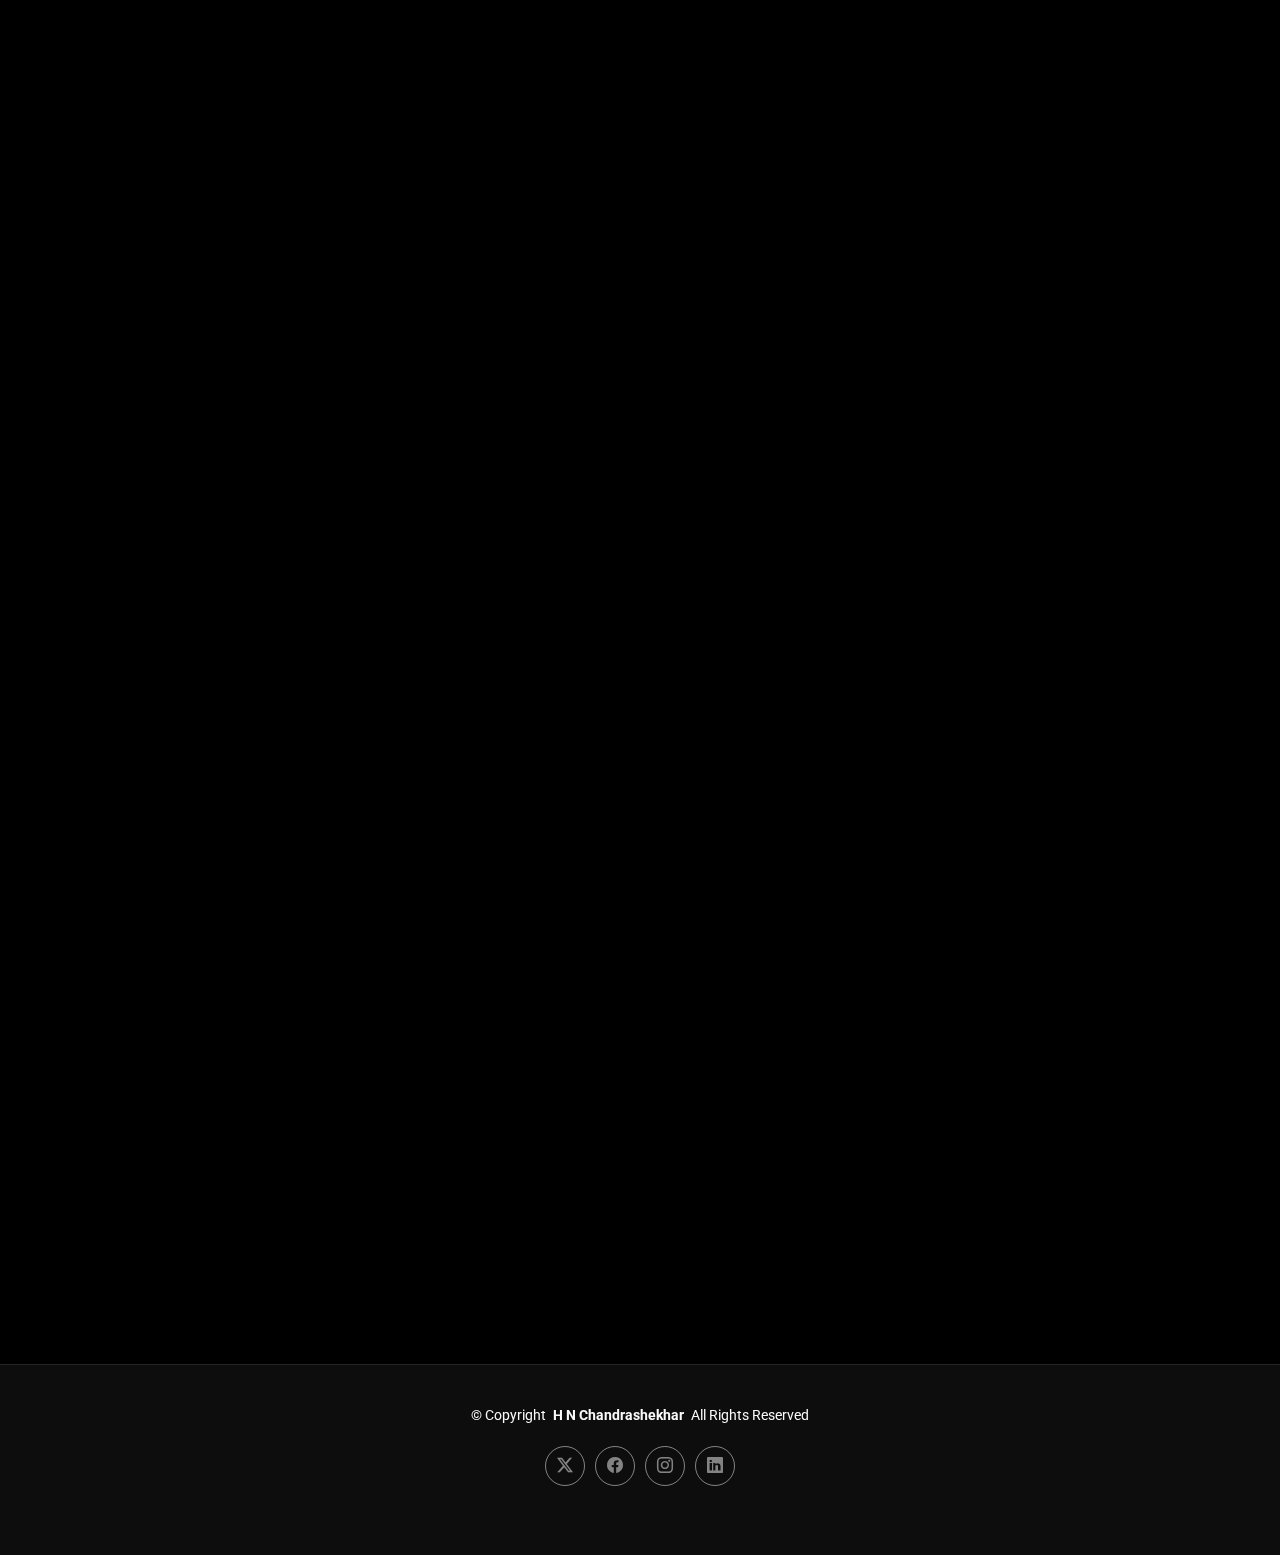
==== index.html @ 0f291b25 "initial commit" ====
<!DOCTYPE html>
<html lang="en">

<head>
  <meta charset="utf-8">
  <meta content="width=device-width, initial-scale=1.0" name="viewport">
  <title>H N Chandrashekhar</title>
  <meta content="" name="description">
  <meta content="" name="keywords">

  <!-- Favicons -->
  <link href="assets/img/favicon.png" rel="icon">
  <link href="assets/img/apple-touch-icon.png" rel="apple-touch-icon">

  <!-- Fonts -->
  <link href="https://fonts.googleapis.com" rel="preconnect">
  <link href="https://fonts.gstatic.com" rel="preconnect" crossorigin>
  <link href="https://fonts.googleapis.com/css2?family=Roboto:ital,wght@0,100;0,300;0,400;0,500;0,700;0,900;1,100;1,300;1,400;1,500;1,700;1,900&family=Inter:wght@100;200;300;400;500;600;700;800;900&family=Cardo:ital,wght@0,400;0,700;1,400;1,700&display=swap" rel="stylesheet">

  <!-- Vendor CSS Files -->
  <link href="assets/vendor/bootstrap/css/bootstrap.min.css" rel="stylesheet">
  <link href="assets/vendor/bootstrap-icons/bootstrap-icons.css" rel="stylesheet">
  <link href="assets/vendor/aos/aos.css" rel="stylesheet">
  <link href="assets/vendor/glightbox/css/glightbox.min.css" rel="stylesheet">
  <link href="assets/vendor/swiper/swiper-bundle.min.css" rel="stylesheet">

  <!-- Main CSS File -->
  <link href="assets/css/main.css" rel="stylesheet">

  <!-- =======================================================
  * Template Name: PhotoFolio
  * Template URL: https://bootstrapmade.com/photofolio-bootstrap-photography-website-template/
  * Updated: Jun 29 2024 with Bootstrap v5.3.3
  * Author: BootstrapMade.com
  * License: https://bootstrapmade.com/license/
  ======================================================== -->
</head>

<body class="index-page">

  <header id="header" class="header d-flex align-items-center sticky-top">
    <div class="container-fluid position-relative d-flex align-items-center justify-content-between">

      <a href="index.html" class="logo d-flex align-items-center me-auto me-xl-0">
        <!-- Uncomment the line below if you also wish to use an image logo -->
        <img src="assets/img/hnc-logo.png" alt="">
      </a>

      <nav id="navmenu" class="navmenu">
        <ul>
          <li><a href="index.html" class="active">Home<br></a></li>
          <li><a href="about.html">About</a></li>
          <!-- <li class="dropdown"><a href="gallery.html"><span>Gallery</span> <i class="bi bi-chevron-down toggle-dropdown"></i></a>
            <ul>
              <li><a href="gallery.html">Nature</a></li>
              <li><a href="gallery.html">People</a></li>
              <li><a href="gallery.html">Architecture</a></li>
              <li><a href="gallery.html">Animals</a></li>
              <li><a href="gallery.html">Sports</a></li>
              <li><a href="gallery.html">Travel</a></li>
              <li class="dropdown"><a href="#"><span>Deep Dropdown</span> <i class="bi bi-chevron-down toggle-dropdown"></i></a>
                <ul>
                  <li><a href="#">Deep Dropdown 1</a></li>
                  <li><a href="#">Deep Dropdown 2</a></li>
                  <li><a href="#">Deep Dropdown 3</a></li>
                  <li><a href="#">Deep Dropdown 4</a></li>
                  <li><a href="#">Deep Dropdown 5</a></li>
                </ul>
              </li>
            </ul>
          </li> -->
          <!-- <li><a href="services.html">Services</a></li> -->
          <li><a href="contact.html">Contact</a></li>
        </ul>
        <i class="mobile-nav-toggle d-xl-none bi bi-list"></i>
      </nav>

      <div class="header-social-links">
        <a href="#" class="twitter"><i class="bi bi-twitter-x"></i></a>
        <a href="#" class="facebook"><i class="bi bi-facebook"></i></a>
        <a href="#" class="instagram"><i class="bi bi-instagram"></i></a>
        <a href="#" class="linkedin"><i class="bi bi-linkedin"></i></a>
      </div>

    </div>
  </header>

  <main class="main">

    <!-- Hero Section -->
    <section id="hero" class="hero section">

      <div class="container">
        <div class="row justify-content-center" style="align-items: baseline;">
          <div class="col-lg-5 text-center" data-aos="fade-up" data-aos-delay="100">
            <img style="width: -webkit-fill-available; margin: 1rem;" src="assets/img/hn-chandrashekar.png" alt="H N Chandrashekhar">
          </div>
          <div class="col-lg-6 text-center" data-aos="fade-up" data-aos-delay="100">
            <img style="width: -webkit-fill-available; margin: 1rem 2rem;" src="assets/img/hnc-logo.png" alt="H N C">
            <h2><!-- <span>I'm </span><span class="underlight">H N Chandrashekhar</span><br> --> an emerging nationalist leader</span></h2>
            <p>dedicated to exploring and sharing insights on political and international issues. My work aims to inspire and engage others in meaningful discussions on important topics.</p>
            <a href="contact.html" class="btn-get-started">Contact Me<br></a>
          </div>
        </div>
      </div>

    </section><!-- /Hero Section -->

    <!-- Gallery Section -->
    <section id="gallery" class="gallery section">

      <div class="container-fluid" data-aos="fade-up" data-aos-delay="100">

        <div class="row gy-4 justify-content-center">

          <div class="col-xl-3 col-lg-4 col-md-6">
            <div class="gallery-item h-100">
              <img src="assets/img/gallery/gallery-1.jpg" class="img-fluid" alt="">
              <div class="gallery-links d-flex align-items-center justify-content-center">
                <a href="assets/img/gallery/gallery-1.jpg" title="Gallery 1" class="glightbox preview-link"><i class="bi bi-arrows-angle-expand"></i></a>
                <a href="gallery-single.html" class="details-link"><i class="bi bi-link-45deg"></i></a>
              </div>
            </div>
          </div><!-- End Gallery Item -->

          <div class="col-xl-3 col-lg-4 col-md-6">
            <div class="gallery-item h-100">
              <img src="assets/img/gallery/gallery-2.jpg" class="img-fluid" alt="">
              <div class="gallery-links d-flex align-items-center justify-content-center">
                <a href="assets/img/gallery/gallery-2.jpg" title="Gallery 2" class="glightbox preview-link"><i class="bi bi-arrows-angle-expand"></i></a>
                <a href="gallery-single.html" class="details-link"><i class="bi bi-link-45deg"></i></a>
              </div>
            </div>
          </div><!-- End Gallery Item -->

          <div class="col-xl-3 col-lg-4 col-md-6">
            <div class="gallery-item h-100">
              <img src="assets/img/gallery/gallery-3.jpg" class="img-fluid" alt="">
              <div class="gallery-links d-flex align-items-center justify-content-center">
                <a href="assets/img/gallery/gallery-3.jpg" title="Gallery 3" class="glightbox preview-link"><i class="bi bi-arrows-angle-expand"></i></a>
                <a href="gallery-single.html" class="details-link"><i class="bi bi-link-45deg"></i></a>
              </div>
            </div>
          </div><!-- End Gallery Item -->

          <div class="col-xl-3 col-lg-4 col-md-6">
            <div class="gallery-item h-100">
              <img src="assets/img/gallery/gallery-4.jpg" class="img-fluid" alt="">
              <div class="gallery-links d-flex align-items-center justify-content-center">
                <a href="assets/img/gallery/gallery-4.jpg" title="Gallery 4" class="glightbox preview-link"><i class="bi bi-arrows-angle-expand"></i></a>
                <a href="gallery-single.html" class="details-link"><i class="bi bi-link-45deg"></i></a>
              </div>
            </div>
          </div><!-- End Gallery Item -->

          <div class="col-xl-3 col-lg-4 col-md-6">
            <div class="gallery-item h-100">
              <img src="assets/img/gallery/gallery-5.jpg" class="img-fluid" alt="">
              <div class="gallery-links d-flex align-items-center justify-content-center">
                <a href="assets/img/gallery/gallery-5.jpg" title="Gallery 5" class="glightbox preview-link"><i class="bi bi-arrows-angle-expand"></i></a>
                <a href="gallery-single.html" class="details-link"><i class="bi bi-link-45deg"></i></a>
              </div>
            </div>
          </div><!-- End Gallery Item -->

          <div class="col-xl-3 col-lg-4 col-md-6">
            <div class="gallery-item h-100">
              <img src="assets/img/gallery/gallery-6.jpg" class="img-fluid" alt="">
              <div class="gallery-links d-flex align-items-center justify-content-center">
                <a href="assets/img/gallery/gallery-6.jpg" title="Gallery 6" class="glightbox preview-link"><i class="bi bi-arrows-angle-expand"></i></a>
                <a href="gallery-single.html" class="details-link"><i class="bi bi-link-45deg"></i></a>
              </div>
            </div>
          </div><!-- End Gallery Item -->

          <div class="col-xl-3 col-lg-4 col-md-6">
            <div class="gallery-item h-100">
              <img src="assets/img/gallery/gallery-7.jpg" class="img-fluid" alt="">
              <div class="gallery-links d-flex align-items-center justify-content-center">
                <a href="assets/img/gallery/gallery-7.jpg" title="Gallery 7" class="glightbox preview-link"><i class="bi bi-arrows-angle-expand"></i></a>
                <a href="gallery-single.html" class="details-link"><i class="bi bi-link-45deg"></i></a>
              </div>
            </div>
          </div><!-- End Gallery Item -->

          <div class="col-xl-3 col-lg-4 col-md-6">
            <div class="gallery-item h-100">
              <img src="assets/img/gallery/gallery-8-2.jpg" class="img-fluid" alt="">
              <div class="gallery-links d-flex align-items-center justify-content-center">
                <a href="assets/img/gallery/gallery-8-2.jpg" title="Gallery 8" class="glightbox preview-link"><i class="bi bi-arrows-angle-expand"></i></a>
                <a href="gallery-single.html" class="details-link"><i class="bi bi-link-45deg"></i></a>
              </div>
            </div>
          </div><!-- End Gallery Item -->

        </div>

      </div>

    </section><!-- /Gallery Section -->

  </main>

  <footer id="footer" class="footer">

    <div class="container">
      <div class="copyright text-center ">
        <p>© <span>Copyright</span> <strong class="px-1 sitename">H N Chandrashekhar</strong> <span>All Rights Reserved</span></p>
      </div>
      <div class="social-links d-flex justify-content-center">
        <a href=""><i class="bi bi-twitter-x"></i></a>
        <a href=""><i class="bi bi-facebook"></i></a>
        <a href=""><i class="bi bi-instagram"></i></a>
        <a href=""><i class="bi bi-linkedin"></i></a>
      </div>
      <div class="credits" style="color: transparent;">
        <!-- All the links in the footer should remain intact. -->
        <!-- You can delete the links only if you've purchased the pro version. -->
        <!-- Licensing information: https://bootstrapmade.com/license/ -->
        <!-- Purchase the pro version with working PHP/AJAX contact form: [buy-url] -->
        Designed by <a href="https://bootstrapmade.com/" style="color: transparent;">BootstrapMade</a>
      </div>
    </div>

  </footer>

  <!-- Scroll Top -->
  <a href="#" id="scroll-top" class="scroll-top d-flex align-items-center justify-content-center"><i class="bi bi-arrow-up-short"></i></a>

  <!-- Preloader -->
  <div id="preloader">
    <div class="line"></div>
  </div>

  <!-- Vendor JS Files -->
  <script src="assets/vendor/bootstrap/js/bootstrap.bundle.min.js"></script>
  <script src="assets/vendor/php-email-form/validate.js"></script>
  <script src="assets/vendor/aos/aos.js"></script>
  <script src="assets/vendor/glightbox/js/glightbox.min.js"></script>
  <script src="assets/vendor/swiper/swiper-bundle.min.js"></script>

  <!-- Main JS File -->
  <script src="assets/js/main.js"></script>

</body>

</html>
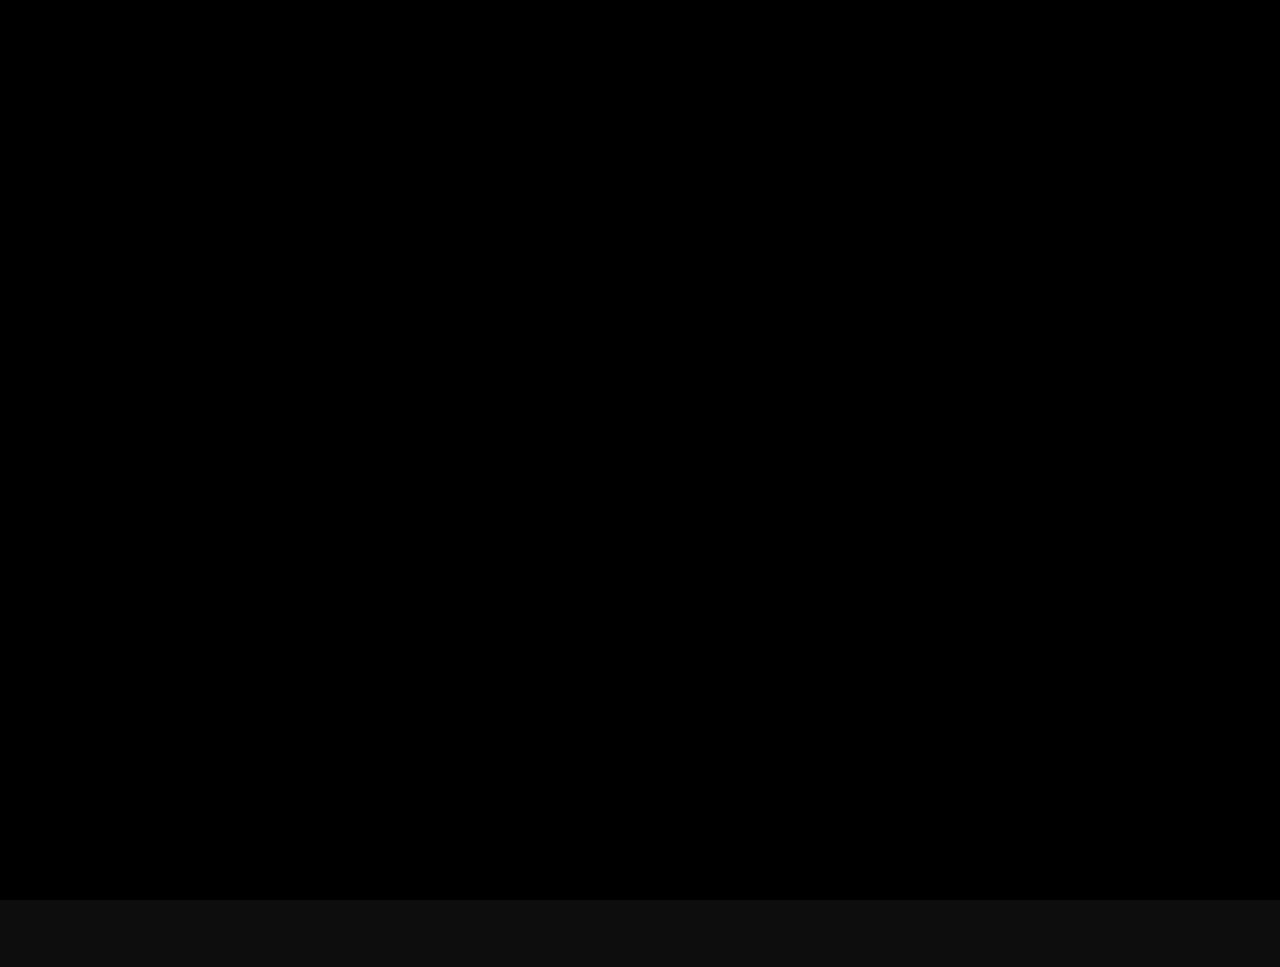
==== commit 7a7da707: "commented gallery" ====
--- a/index.html
+++ b/index.html
@@ -107,7 +107,7 @@
     </section><!-- /Hero Section -->
 
     <!-- Gallery Section -->
-    <section id="gallery" class="gallery section">
+    <!-- <section id="gallery" class="gallery section">
 
       <div class="container-fluid" data-aos="fade-up" data-aos-delay="100">
 
@@ -121,7 +121,7 @@
                 <a href="gallery-single.html" class="details-link"><i class="bi bi-link-45deg"></i></a>
               </div>
             </div>
-          </div><!-- End Gallery Item -->
+          </div>
 
           <div class="col-xl-3 col-lg-4 col-md-6">
             <div class="gallery-item h-100">
@@ -131,7 +131,7 @@
                 <a href="gallery-single.html" class="details-link"><i class="bi bi-link-45deg"></i></a>
               </div>
             </div>
-          </div><!-- End Gallery Item -->
+          </div>
 
           <div class="col-xl-3 col-lg-4 col-md-6">
             <div class="gallery-item h-100">
@@ -141,7 +141,7 @@
                 <a href="gallery-single.html" class="details-link"><i class="bi bi-link-45deg"></i></a>
               </div>
             </div>
-          </div><!-- End Gallery Item -->
+          </div>
 
           <div class="col-xl-3 col-lg-4 col-md-6">
             <div class="gallery-item h-100">
@@ -151,7 +151,7 @@
                 <a href="gallery-single.html" class="details-link"><i class="bi bi-link-45deg"></i></a>
               </div>
             </div>
-          </div><!-- End Gallery Item -->
+          </div>
 
           <div class="col-xl-3 col-lg-4 col-md-6">
             <div class="gallery-item h-100">
@@ -161,7 +161,7 @@
                 <a href="gallery-single.html" class="details-link"><i class="bi bi-link-45deg"></i></a>
               </div>
             </div>
-          </div><!-- End Gallery Item -->
+          </div>
 
           <div class="col-xl-3 col-lg-4 col-md-6">
             <div class="gallery-item h-100">
@@ -171,7 +171,7 @@
                 <a href="gallery-single.html" class="details-link"><i class="bi bi-link-45deg"></i></a>
               </div>
             </div>
-          </div><!-- End Gallery Item -->
+          </div>
 
           <div class="col-xl-3 col-lg-4 col-md-6">
             <div class="gallery-item h-100">
@@ -181,7 +181,7 @@
                 <a href="gallery-single.html" class="details-link"><i class="bi bi-link-45deg"></i></a>
               </div>
             </div>
-          </div><!-- End Gallery Item -->
+          </div>
 
           <div class="col-xl-3 col-lg-4 col-md-6">
             <div class="gallery-item h-100">
@@ -191,13 +191,14 @@
                 <a href="gallery-single.html" class="details-link"><i class="bi bi-link-45deg"></i></a>
               </div>
             </div>
-          </div><!-- End Gallery Item -->
+          </div>
 
         </div>
 
       </div>
 
-    </section><!-- /Gallery Section -->
+    </section> -->
+    <!-- /Gallery Section -->
 
   </main>
 
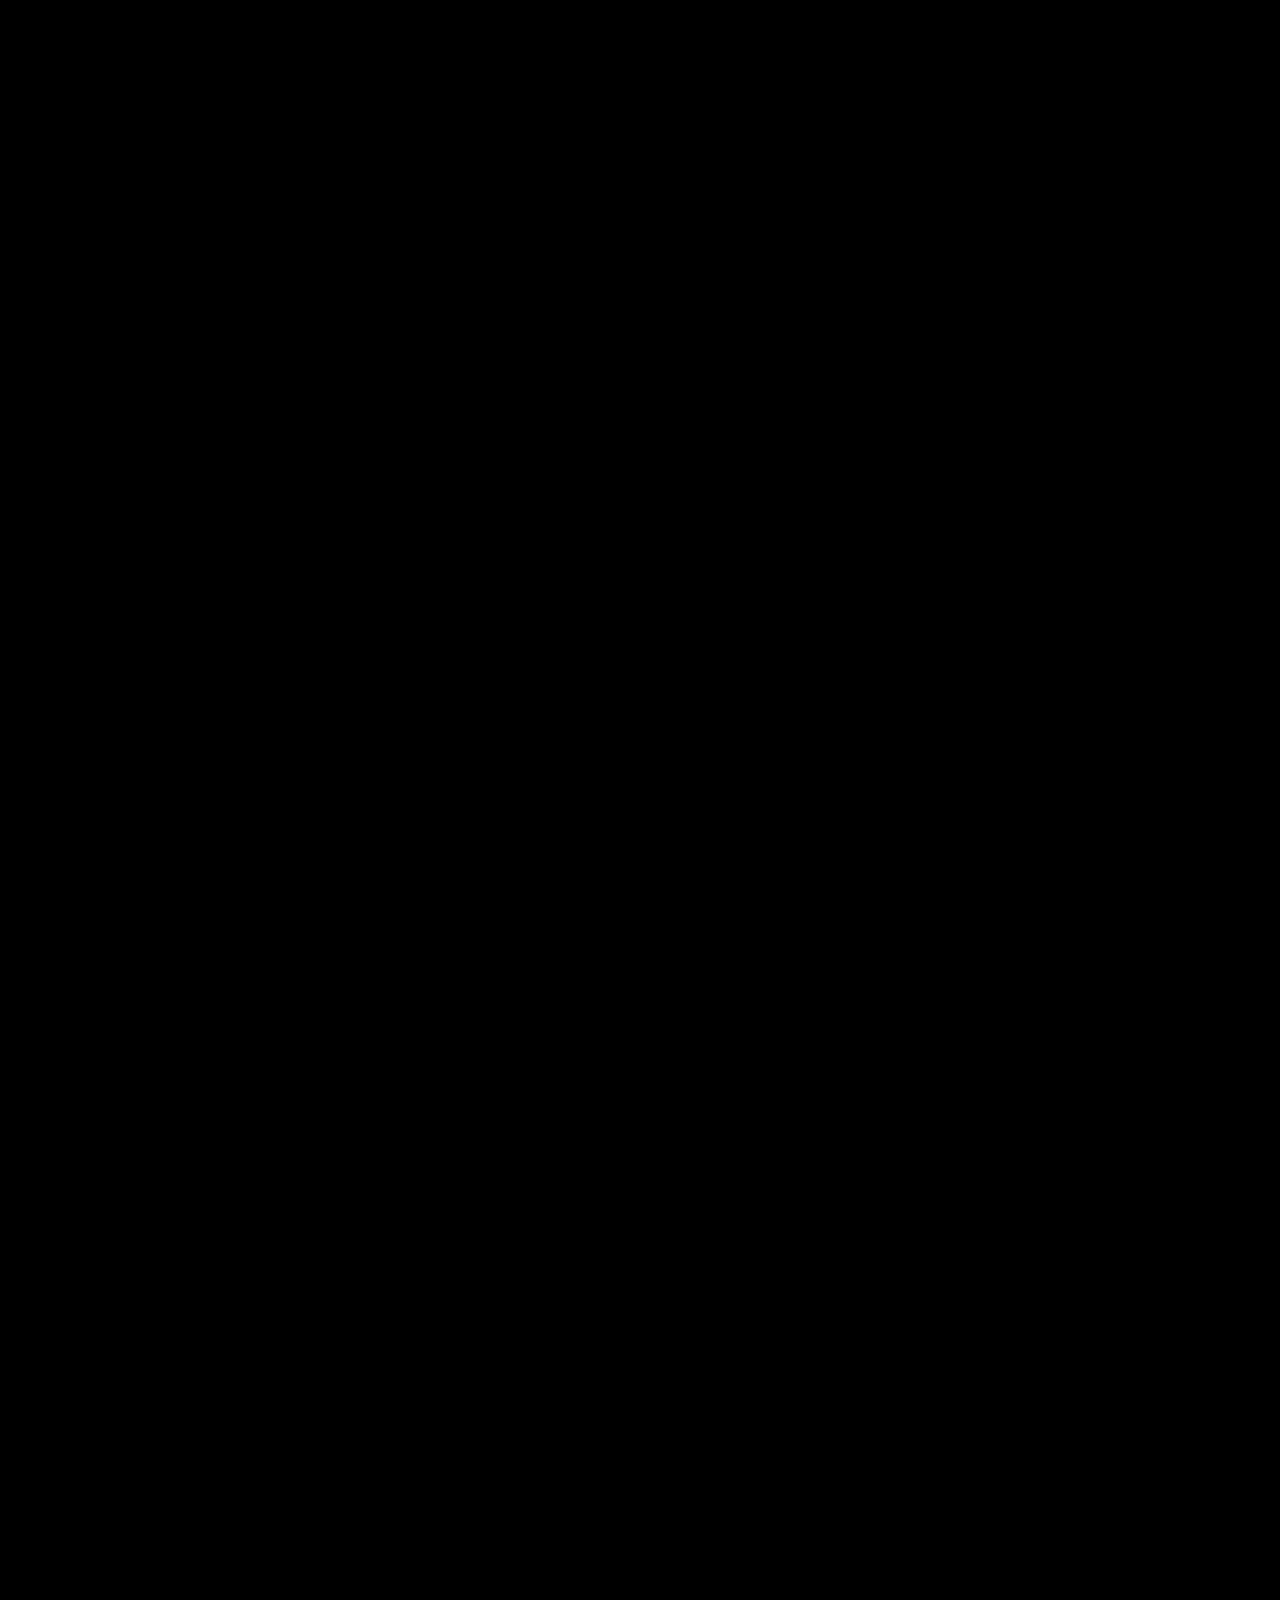
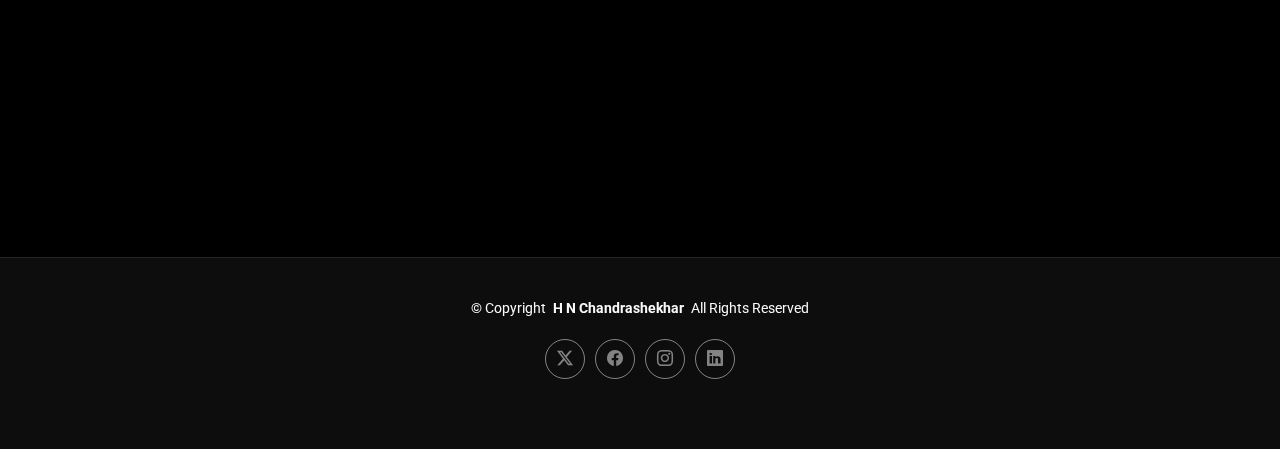
==== commit ab3267c5: "added gallery and youtube videos" ====
--- a/index.html
+++ b/index.html
@@ -41,14 +41,14 @@
   <header id="header" class="header d-flex align-items-center sticky-top">
     <div class="container-fluid position-relative d-flex align-items-center justify-content-between">
 
-      <a href="index.html" class="logo d-flex align-items-center me-auto me-xl-0">
+      <a href="/" class="logo d-flex align-items-center me-auto me-xl-0">
         <!-- Uncomment the line below if you also wish to use an image logo -->
         <img src="assets/img/hnc-logo.png" alt="">
       </a>
 
       <nav id="navmenu" class="navmenu">
         <ul>
-          <li><a href="index.html" class="active">Home<br></a></li>
+          <li><a href="/" class="active">Home<br></a></li>
           <li><a href="about.html">About</a></li>
           <!-- <li class="dropdown"><a href="gallery.html"><span>Gallery</span> <i class="bi bi-chevron-down toggle-dropdown"></i></a>
             <ul>
@@ -99,105 +99,113 @@
             <img style="width: -webkit-fill-available; margin: 1rem 2rem;" src="assets/img/hnc-logo.png" alt="H N C">
             <h2><!-- <span>I'm </span><span class="underlight">H N Chandrashekhar</span><br> --> an emerging nationalist leader</span></h2>
             <p>dedicated to exploring and sharing insights on political and international issues. My work aims to inspire and engage others in meaningful discussions on important topics.</p>
-            <a href="contact.html" class="btn-get-started">Contact Me<br></a>
-          </div>
-        </div>
-      </div>
-
-    </section><!-- /Hero Section -->
+            <div class="justify-content-center">
+            <a href="https://www.youtube.com/@livehnchandrashekhar." class="btn-get-started m-2" target="_blank"><i class="bi bi-youtube"></i> Subscribe<br></a>
+            <!-- <div class="col-1"></div> -->
+            <a href="contact.html" class="btn-bordered m-2">Contact Me<br></a></div>
+          </div>
+        </div>
+      </div>
+
+    </section>
+    <!-- /Hero Section -->
+     
+<!-- YouTube Videos Section -->
+<section id="youtube-videos" class="youtube-videos section">
+  <div class="container" data-aos="fade-up" data-aos-delay="100">
+    <div class="section-header">
+      <h2 class="mx-2">Latest Videos</h2>
+    </div>
+    <div class="row gy-4">
+      <div class="col-lg-4 col-md-6">
+        <div class="video-item">
+          <iframe width="100%" height="225" src="https://www.youtube.com/embed/2qHMuZcMoe4" frameborder="0" allow="accelerometer; autoplay; clipboard-write; encrypted-media; gyroscope; picture-in-picture" allowfullscreen></iframe>
+        </div>
+      </div>
+      <div class="col-lg-4 col-md-6">
+        <div class="video-item">
+          <iframe width="100%" height="225" src="https://www.youtube.com/embed/67TLwQfYRPM" frameborder="0" allow="accelerometer; autoplay; clipboard-write; encrypted-media; gyroscope; picture-in-picture" allowfullscreen></iframe>
+        </div>
+      </div>
+      <div class="col-lg-4 col-md-6">
+        <div class="video-item">
+          <iframe width="100%" height="225" src="https://www.youtube.com/embed/Gf-QCmYq4EA" frameborder="0" allow="accelerometer; autoplay; clipboard-write; encrypted-media; gyroscope; picture-in-picture" allowfullscreen></iframe>
+        </div>
+      </div>
+      <div class="col-lg-4 col-md-6">
+        <div class="video-item">
+          <iframe width="100%" height="225" src="https://www.youtube.com/embed/4VYhYp8u15k" frameborder="0" allow="accelerometer; autoplay; clipboard-write; encrypted-media; gyroscope; picture-in-picture" allowfullscreen></iframe>
+        </div>
+      </div>
+      <div class="col-lg-4 col-md-6">
+        <div class="video-item">
+          <iframe width="100%" height="225" src="https://www.youtube.com/embed/u9uAYYg_ITI" frameborder="0" allow="accelerometer; autoplay; clipboard-write; encrypted-media; gyroscope; picture-in-picture" allowfullscreen></iframe>
+        </div>
+      </div>
+      <div class="col-lg-4 col-md-6">
+        <div class="video-item">
+          <iframe width="100%" height="225" src="https://www.youtube.com/embed/zjMil3gjQjc" frameborder="0" allow="accelerometer; autoplay; clipboard-write; encrypted-media; gyroscope; picture-in-picture" allowfullscreen></iframe>
+        </div>
+      </div>
+    </div>
+  </div>
+</section>
+<!-- /YouTube Videos Section -->
 
     <!-- Gallery Section -->
-    <!-- <section id="gallery" class="gallery section">
-
-      <div class="container-fluid" data-aos="fade-up" data-aos-delay="100">
+    <section id="gallery" class="gallery section">
+
+      <div class="container" data-aos="fade-up" data-aos-delay="100">
+
+        <div class="section-header mx-2">
+          <h2>Gallery</h2>
+        </div>
 
         <div class="row gy-4 justify-content-center">
 
           <div class="col-xl-3 col-lg-4 col-md-6">
-            <div class="gallery-item h-100">
-              <img src="assets/img/gallery/gallery-1.jpg" class="img-fluid" alt="">
-              <div class="gallery-links d-flex align-items-center justify-content-center">
-                <a href="assets/img/gallery/gallery-1.jpg" title="Gallery 1" class="glightbox preview-link"><i class="bi bi-arrows-angle-expand"></i></a>
-                <a href="gallery-single.html" class="details-link"><i class="bi bi-link-45deg"></i></a>
-              </div>
-            </div>
-          </div>
-
-          <div class="col-xl-3 col-lg-4 col-md-6">
-            <div class="gallery-item h-100">
-              <img src="assets/img/gallery/gallery-2.jpg" class="img-fluid" alt="">
-              <div class="gallery-links d-flex align-items-center justify-content-center">
-                <a href="assets/img/gallery/gallery-2.jpg" title="Gallery 2" class="glightbox preview-link"><i class="bi bi-arrows-angle-expand"></i></a>
-                <a href="gallery-single.html" class="details-link"><i class="bi bi-link-45deg"></i></a>
-              </div>
-            </div>
-          </div>
-
-          <div class="col-xl-3 col-lg-4 col-md-6">
-            <div class="gallery-item h-100">
-              <img src="assets/img/gallery/gallery-3.jpg" class="img-fluid" alt="">
-              <div class="gallery-links d-flex align-items-center justify-content-center">
-                <a href="assets/img/gallery/gallery-3.jpg" title="Gallery 3" class="glightbox preview-link"><i class="bi bi-arrows-angle-expand"></i></a>
-                <a href="gallery-single.html" class="details-link"><i class="bi bi-link-45deg"></i></a>
-              </div>
-            </div>
-          </div>
-
-          <div class="col-xl-3 col-lg-4 col-md-6">
-            <div class="gallery-item h-100">
-              <img src="assets/img/gallery/gallery-4.jpg" class="img-fluid" alt="">
-              <div class="gallery-links d-flex align-items-center justify-content-center">
-                <a href="assets/img/gallery/gallery-4.jpg" title="Gallery 4" class="glightbox preview-link"><i class="bi bi-arrows-angle-expand"></i></a>
-                <a href="gallery-single.html" class="details-link"><i class="bi bi-link-45deg"></i></a>
-              </div>
-            </div>
-          </div>
-
-          <div class="col-xl-3 col-lg-4 col-md-6">
-            <div class="gallery-item h-100">
-              <img src="assets/img/gallery/gallery-5.jpg" class="img-fluid" alt="">
-              <div class="gallery-links d-flex align-items-center justify-content-center">
-                <a href="assets/img/gallery/gallery-5.jpg" title="Gallery 5" class="glightbox preview-link"><i class="bi bi-arrows-angle-expand"></i></a>
-                <a href="gallery-single.html" class="details-link"><i class="bi bi-link-45deg"></i></a>
-              </div>
-            </div>
-          </div>
-
-          <div class="col-xl-3 col-lg-4 col-md-6">
-            <div class="gallery-item h-100">
-              <img src="assets/img/gallery/gallery-6.jpg" class="img-fluid" alt="">
-              <div class="gallery-links d-flex align-items-center justify-content-center">
-                <a href="assets/img/gallery/gallery-6.jpg" title="Gallery 6" class="glightbox preview-link"><i class="bi bi-arrows-angle-expand"></i></a>
-                <a href="gallery-single.html" class="details-link"><i class="bi bi-link-45deg"></i></a>
-              </div>
-            </div>
-          </div>
-
-          <div class="col-xl-3 col-lg-4 col-md-6">
-            <div class="gallery-item h-100">
-              <img src="assets/img/gallery/gallery-7.jpg" class="img-fluid" alt="">
-              <div class="gallery-links d-flex align-items-center justify-content-center">
-                <a href="assets/img/gallery/gallery-7.jpg" title="Gallery 7" class="glightbox preview-link"><i class="bi bi-arrows-angle-expand"></i></a>
-                <a href="gallery-single.html" class="details-link"><i class="bi bi-link-45deg"></i></a>
-              </div>
-            </div>
-          </div>
-
-          <div class="col-xl-3 col-lg-4 col-md-6">
-            <div class="gallery-item h-100">
-              <img src="assets/img/gallery/gallery-8-2.jpg" class="img-fluid" alt="">
-              <div class="gallery-links d-flex align-items-center justify-content-center">
-                <a href="assets/img/gallery/gallery-8-2.jpg" title="Gallery 8" class="glightbox preview-link"><i class="bi bi-arrows-angle-expand"></i></a>
-                <a href="gallery-single.html" class="details-link"><i class="bi bi-link-45deg"></i></a>
-              </div>
-            </div>
-          </div>
-
-        </div>
-
-      </div>
-
-    </section> -->
+            <div class="gallery-item">
+              <img src="assets/img/gallery/image-1.png" class="img-fluid" alt="H N Chandrashekhar" style="width: -webkit-fill-available; height: -webkit-fill-available;">
+              <div class="gallery-links d-flex align-items-center justify-content-center">
+                <a href="assets/img/gallery/image-1.png" class="glightbox preview-link"><i class="bi bi-arrows-angle-expand"></i></a>
+              </div>
+            </div>
+          </div>
+
+          <div class="col-xl-3 col-lg-4 col-md-6">
+            <div class="gallery-item">
+              <img src="assets/img/gallery/image-2.png" class="img-fluid" alt="H N Chandrashekhar" style="width: -webkit-fill-available; height: -webkit-fill-available;">
+              <div class="gallery-links d-flex align-items-center justify-content-center">
+                <a href="assets/img/gallery/image-2.png" class="glightbox preview-link"><i class="bi bi-arrows-angle-expand"></i></a>
+              </div>
+            </div>
+          </div>
+
+          <div class="col-xl-3 col-lg-4 col-md-6">
+            <div class="gallery-item">
+              <img src="assets/img/gallery/image-3.png" class="img-fluid" alt="H N Chandrashekhar" style="width: -webkit-fill-available; height: -webkit-fill-available;">
+              <div class="gallery-links d-flex align-items-center justify-content-center">
+                <a href="assets/img/gallery/image-3.png" class="glightbox preview-link"><i class="bi bi-arrows-angle-expand"></i></a>
+              </div>
+            </div>
+          </div>
+
+          <div class="col-xl-3 col-lg-4 col-md-6">
+            <div class="gallery-item">
+              <img src="assets/img/gallery/image-4.png" class="img-fluid" alt="H N Chandrashekhar" style="width: -webkit-fill-available; height: -webkit-fill-available;">
+              <div class="gallery-links d-flex align-items-center justify-content-center">
+                <a href="assets/img/gallery/image-4.png" class="glightbox preview-link"><i class="bi bi-arrows-angle-expand"></i></a>
+              </div>
+            </div>
+          </div>
+
+          
+
+        </div>
+
+      </div>
+
+    </section>
     <!-- /Gallery Section -->
 
   </main>
--- a/assets/css/main.css
+++ b/assets/css/main.css
@@ -845,7 +845,8 @@
 .gallery .gallery-item {
   position: relative;
   overflow: hidden;
-  border-radius: 10px;
+  border-radius: 8px;
+  height: 225px;
 }
 
 .gallery .gallery-item img {
@@ -1389,4 +1390,37 @@
 --------------------------------------------------------------*/
 .starter-section {
   /* Add your styles here */
+}
+
+.btn-bordered {
+  border: 1px solid #c2071e;
+  color: var(--contrast-color);
+  font-weight: 400;
+  font-size: 14px;
+  display: inline-block;
+  padding: 12px 40px;
+  border-radius: 4px;
+  transition: 0.5s;
+  text-transform: uppercase;
+  letter-spacing: 1px;
+}
+
+.video-item {
+  border-radius: 8px;
+  overflow: hidden;
+  box-shadow: 0 4px 8px rgba(0, 0, 0, 0.1);
+  transition: transform 0.3s ease;
+}
+
+.video-item:hover {
+  transform: scale(1.05);
+}
+
+.video-item iframe {
+  display: block;
+  border: none;
+}
+
+.video-item {
+  margin-bottom: 16px;
 }